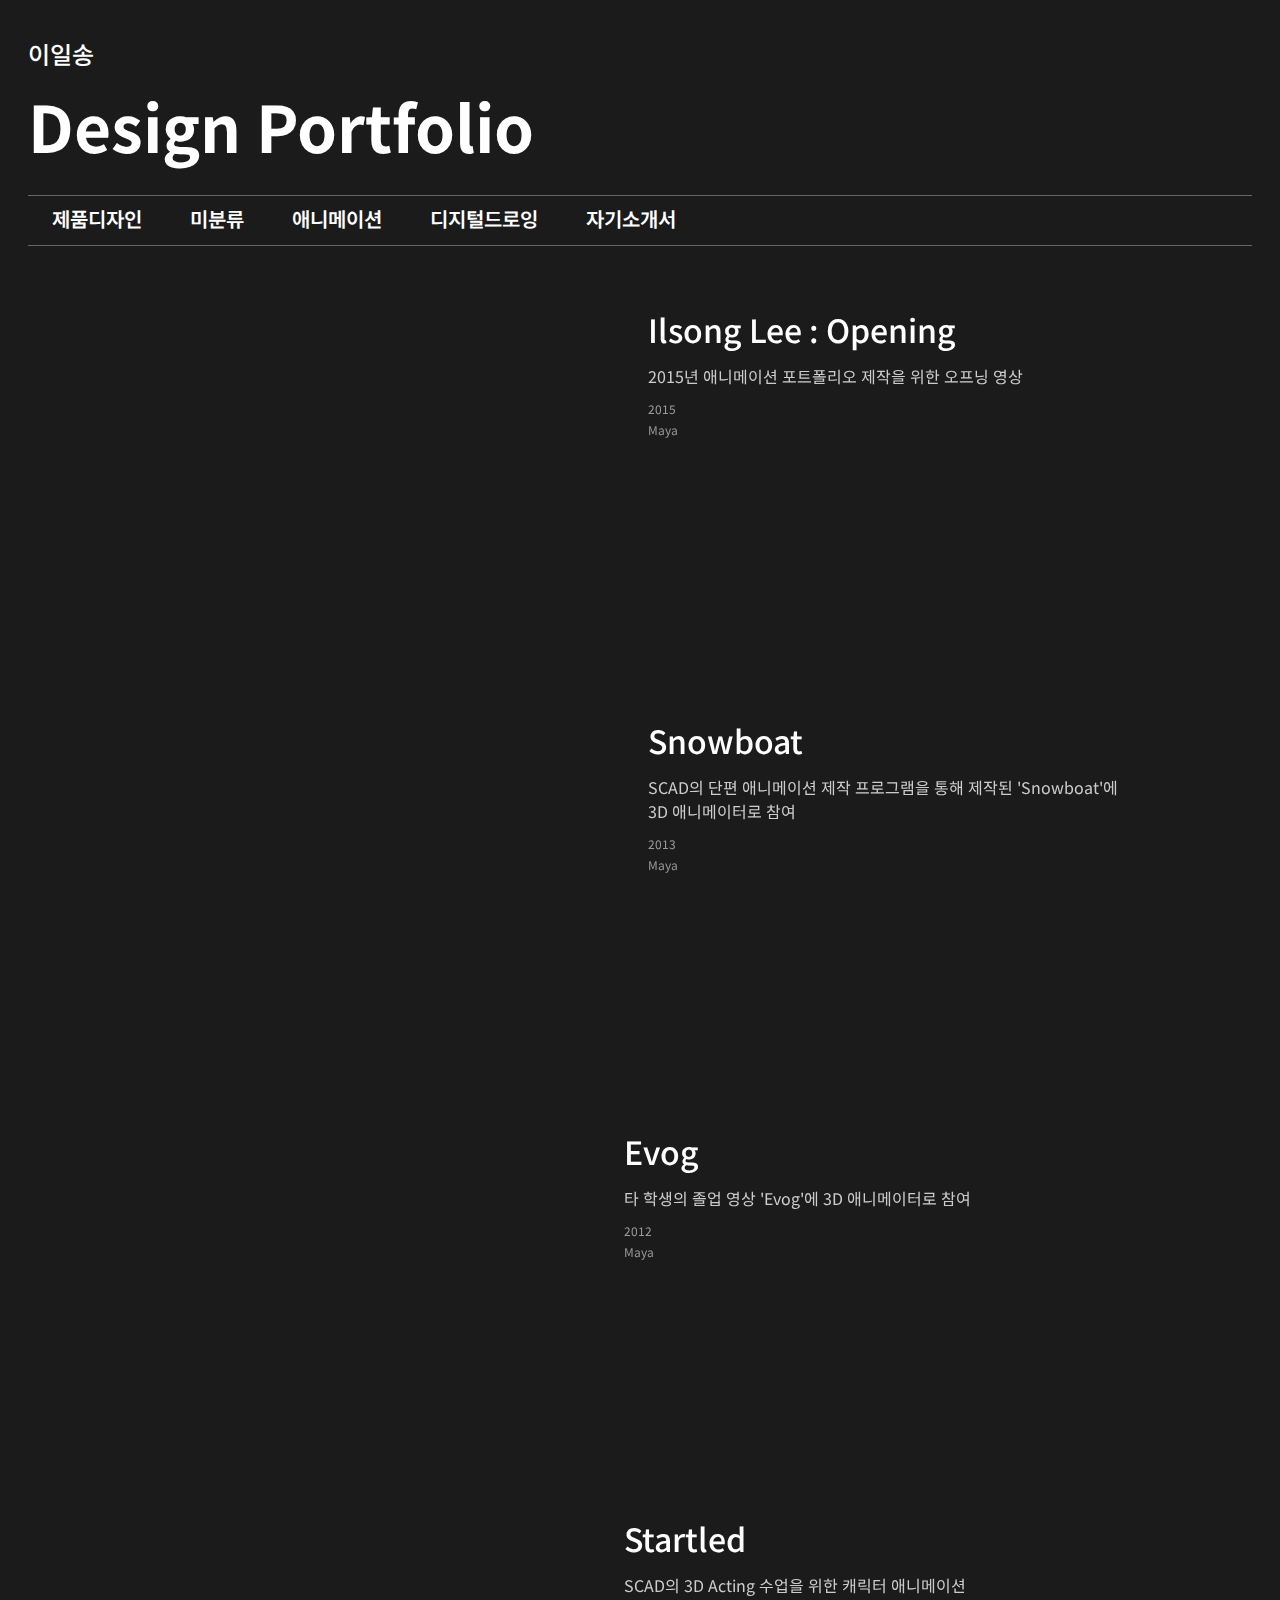
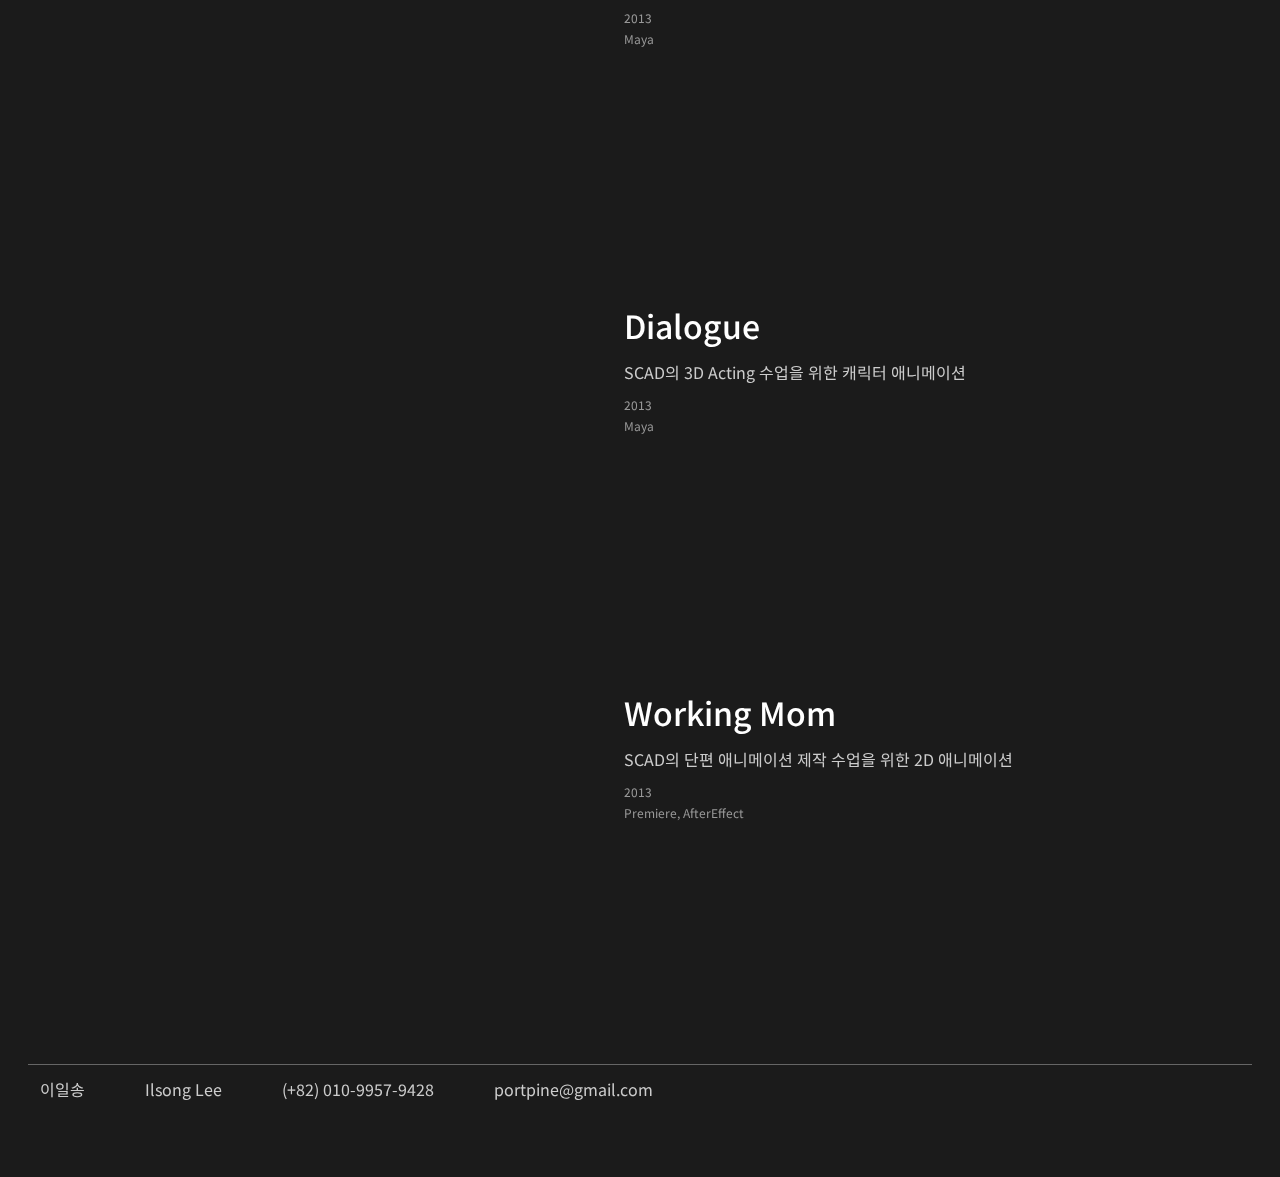
==== animation.html @ c2e01884 "Initial" ====
<!DOCTYPE html>
<html>
<head>
    <link rel="stylesheet" href="portpine2025.css">
    <link rel="preconnect" href="https://fonts.googleapis.com">
    <link rel="preconnect" href="https://fonts.gstatic.com" crossorigin>
    <link href="https://fonts.googleapis.com/css2?family=Noto+Sans+KR:wght@100..900&display=swap" rel="stylesheet">
</head>
<body>
<h4 >이일송</h4>
<h1>Design Portfolio</h1>
<div class="line"></div>
<div class="button_container"><!-- Buttons -->
    <a class="button" href="./index.html">제품디자인</a>
    <a class="button" href="./miscellaneous.html">미분류</a>
    <a class="button" href="./animation.html">애니메이션</a>
    <a class="button" href="./drawing.html">디지털드로잉</a>
    <a class="button" href="./introduction.html">자기소개서</a>
</div>
<div class="line"></div>

<div class="contents_container">
    <div class="contents_main">
        <iframe class="item_margin" width="560" height="315" src="https://www.youtube.com/embed/QXHq_GN5lNQ?si=PuOY5TZHh1YaE3E6" 
        title="YouTube video player" frameborder="0" allow="accelerometer; autoplay; clipboard-write; encrypted-media; gyroscope; picture-in-picture; web-share" 
        referrerpolicy="strict-origin-when-cross-origin" allowfullscreen></iframe>
        <div class="item_margin">    
            <h3 >Ilsong Lee : Opening</h3>
            <p class="contents_main_text">
                2015년 애니메이션 포트폴리오 제작을 위한 오프닝 영상 
            </p>
            <p class="period">2015</p>
            <p class="tool"> Maya</p>  
        </div>
    </div>    
</div>

<div class="contents_container">
    <div class="contents_main">
        <iframe class="item_margin" width="560" height="315" src="https://www.youtube.com/embed/N5Yp4c_DIRc?si=T1CXvftthhfK4fDq" title="YouTube video player" frameborder="0" allow="accelerometer; autoplay; clipboard-write; encrypted-media; gyroscope; picture-in-picture; web-share" referrerpolicy="strict-origin-when-cross-origin" allowfullscreen></iframe>
        <div class="item_margin">    
            <h3 >Snowboat</h3>
            <p class="contents_main_text">
                SCAD의 단편 애니메이션 제작 프로그램을 통해 제작된 'Snowboat'에 3D 애니메이터로 참여 
            </p>
            <p class="period">2013</p>
            <p class="tool"> Maya</p>  
        </div>
    </div>    
</div>

<div class="contents_container">
    <div class="contents_main">
        <iframe width="560" height="315" src="https://www.youtube.com/embed/8bGEsmP57nk?si=g81oTE4Hwqhr7__l" title="YouTube video player" frameborder="0" allow="accelerometer; autoplay; clipboard-write; encrypted-media; gyroscope; picture-in-picture; web-share" referrerpolicy="strict-origin-when-cross-origin" allowfullscreen></iframe>
        <div class="item_margin">    
            <h3 >Evog</h3>
            <p class="contents_main_text">
                타 학생의 졸업 영상 'Evog'에 3D 애니메이터로 참여  
            </p>
            <p class="period">2012</p>
            <p class="tool"> Maya</p>  
        </div>
    </div>    
</div>

<div class="contents_container">
    <div class="contents_main">
        <iframe width="560" height="315" src="https://www.youtube.com/embed/3E3dyfTfn3o?si=PlajBxB_oTyHwDaQ" title="YouTube video player" frameborder="0" allow="accelerometer; autoplay; clipboard-write; encrypted-media; gyroscope; picture-in-picture; web-share" referrerpolicy="strict-origin-when-cross-origin" allowfullscreen></iframe>  
        <div class="item_margin">    
            <h3 >Startled</h3>
            <p class="contents_main_text">
                SCAD의 3D Acting 수업을 위한 캐릭터 애니메이션 
            </p>
            <p class="period">2013</p>
            <p class="tool"> Maya</p>  
        </div>
    </div>    
</div>

<div class="contents_container">
    <div class="contents_main">
        <iframe width="560" height="315" src="https://www.youtube.com/embed/0ckwdNoVi-E?si=ni74nacZig2xMQJv" title="YouTube video player" frameborder="0" allow="accelerometer; autoplay; clipboard-write; encrypted-media; gyroscope; picture-in-picture; web-share" referrerpolicy="strict-origin-when-cross-origin" allowfullscreen></iframe>
        <div class="item_margin">   
            <h3 >Dialogue</h3>
            <p class="contents_main_text">
                SCAD의 3D Acting 수업을 위한 캐릭터 애니메이션 
            </p>
            <p class="period">2013</p>
            <p class="tool"> Maya</p>  
        </div>
    </div>    
</div>

<div class="contents_container">
    <div class="contents_main">
        <iframe width="560" height="315" src="https://www.youtube.com/embed/Q0id13BRrcI?si=2MxktwuT2N1AzFkq" title="YouTube video player" frameborder="0" allow="accelerometer; autoplay; clipboard-write; encrypted-media; gyroscope; picture-in-picture; web-share" referrerpolicy="strict-origin-when-cross-origin" allowfullscreen></iframe>
        <div class="item_margin">   
            <h3 >Working Mom</h3>
            <p class="contents_main_text">
                SCAD의 단편 애니메이션 제작 수업을 위한 2D 애니메이션 
            </p>
            <p class="period">2013</p>
            <p class="tool">Premiere, AfterEffect</p>  
        </div>
    </div>    
</div>

<div class="line"></div>
<div class="footer">
    <p class="item_margin2"> 이일송</p>
    <p class="item_margin2"> Ilsong Lee</p>
    <p class="item_margin2"> (+82) 010-9957-9428</p>
    <p class="item_margin2"> portpine@gmail.com</p>
</div>

</body>
</html>
---- portpine2025.css ----
body {
    background-color: #1b1b1b;
    padding: 20px;
  }
  
  h1 {
    font-family: "Noto Sans KR", serif;
    font-optical-sizing: auto;
    font-weight: 700;
    font-style: normal;
    font-size: 4em;
    color: #FFFFFF;
    margin: 0px 0px 24px 0px;
    
    
  }

  h3 {
    font-family: "Noto Sans KR", serif;
    font-optical-sizing: auto;
    font-weight: 500;
    font-style: normal;
    font-size: 2em;
    color: #FFFFFF;
    margin: 0px;
  }

  h4 {
    font-family: "Noto Sans KR", serif;
    font-optical-sizing: auto;
    font-weight: 500;
    font-style: normal;
    font-size: 1.5em;
    color: #FFFFFF;
    margin: 8px 0px;
  }
  h4.name{
    padding: 0px;
    margin: 0px;
    background-color: aqua;
  }
  /* Paragraphs*/
  p {
    font-family: "Noto Sans KR", serif;
    font-optical-sizing: auto;
    font-weight: 400;
    font-style: normal;

    font-size: 1em;
    color: #ccc;
    margin: 0px;
  }
  p.period{
    font-family: "Noto Sans KR", serif;
    font-optical-sizing: auto;
    font-weight: 400;
    font-style: normal;

    font-size: .75em;
    color: #999;
    margin: 4px 0px;
  }
  
  p.chip{
    font-family: "Noto Sans KR", serif;
    font-optical-sizing: auto;
    font-weight: 400;
    font-style: normal;

    font-size: 1em;
    color: #FFFFFF;
    margin: 16px 8px 16px 0px;
    padding: 8px 16px;
    background-color: #333333;
    border-radius: 40px;
  }
  
  p.contents_main_title{
    display: inline;
  }
  p.contents_main_text{
    width: 480px;
    word-wrap: break-word;
    word-break: keep-all;
    margin: 12px 0px;
  }
  p.contents_sub_text{
    font-family: "Noto Sans KR", serif;
    font-optical-sizing: auto;
    font-weight: 400;
    font-style: normal;

    font-size: .75em;
    color: #ccc;
    width: 280px;
    word-wrap: break-word;
    word-break: keep-all;
    margin: 12px 0px;
  }

  p.participation_title{
    font-family: "Noto Sans KR", serif;
    font-optical-sizing: auto;
    font-weight: 400;
    font-style: normal;

    font-size: .75em;
    color: #cccccc;
    margin: 12px 8px 12px 0px;
    
  }
  p.participation_number{
    font-family: "Noto Sans KR", serif;
    font-optical-sizing: auto;
    font-weight: 500;
    font-style: normal;

    font-size: .75em;
    color: #cccccc;
    margin: 12px 8px 12px 0px;
    
  }
  p.participation_text{
    font-family: "Noto Sans KR", serif;
    font-optical-sizing: auto;
    font-weight: 400;
    font-style: normal;

    font-size: .75em;
    color: #999999;
    margin: 12px 8px 12px 0px;
    
  }
  p.tool{
    font-family: "Noto Sans KR", serif;
    font-optical-sizing: auto;
    font-weight: 400;
    font-style: normal;

    font-size: .75em;
    color: #999999;
    
  }
  p.bold{
    font-family: "Noto Sans KR", serif;
    font-optical-sizing: auto;
    font-weight: 600;
    font-style: normal;
    color: #FFFFFF;
  }
  .button{
    font-family: "Noto Sans KR", serif;
    font-optical-sizing: auto;
    font-weight: 600;
    font-style: normal;

    font-size: 1.25em;
    color: #FFFFFF;
    text-decoration: none;
    margin: 0px;
    padding: 8px 24px;
    /*
    margin: 4px;
    
    background-color: #333333;
    border-radius: 8px;
    
    */
  }
  /* Divs*/
  div.button_container{
    display: flex;
    width: 100%;
    height: auto;
    /*background-color: #999999;*/
    margin: 0px 0px 4px 0px;
    padding: 0px;
  }
  div.line{
    background-color: #666;
    height: 1px;
    width: 100%;
  }
  div.drawing_height{
    height: 600px;
    background-color: aqua;
  }
  .h_align{
    display: flex;
    width: 100%;
    height: auto;
  }
  .h_align2{
    display: flex;
    width: 100%;
    height: auto;
    margin-right: 48px;
  }
  .contents_container{
    margin-top: 48px;
    margin-bottom: 72px;
    margin-left: 24px;
  }
  .contents_main{
    display: flex;
    width: 100%;
    height: auto;
    margin-bottom: 12px;
  }
  .contents_sub{
    display: flex;
    width: 100%;
    height: auto;
  }
  .item_margin{
    margin: 12px;
  }
  .item_margin2{
    margin: 12px 48px 48px 12px;
  }

  div.footer{
    display: flex;
    width: 100%;
  }
  /* Images */
  img.main {
    display: inline-block;
  }
  
  img.sub {
    width: 280px;
    height: 280px;
  }
  img.line{
    width: 100%;
    height: 1px;
    margin: 0px;
  }
  img.drawing{
    height: 480px;
    width: auto;
  }
  img.portrait{
    width: 200px;
    height: 200px;
    margin-right: 36px;
  }

/*
  .noto-sans-kr-<uniquifier> {
    font-family: "Noto Sans KR", serif;
    font-optical-sizing: auto;
    font-weight: <weight>;
    font-style: normal;
  }
    */
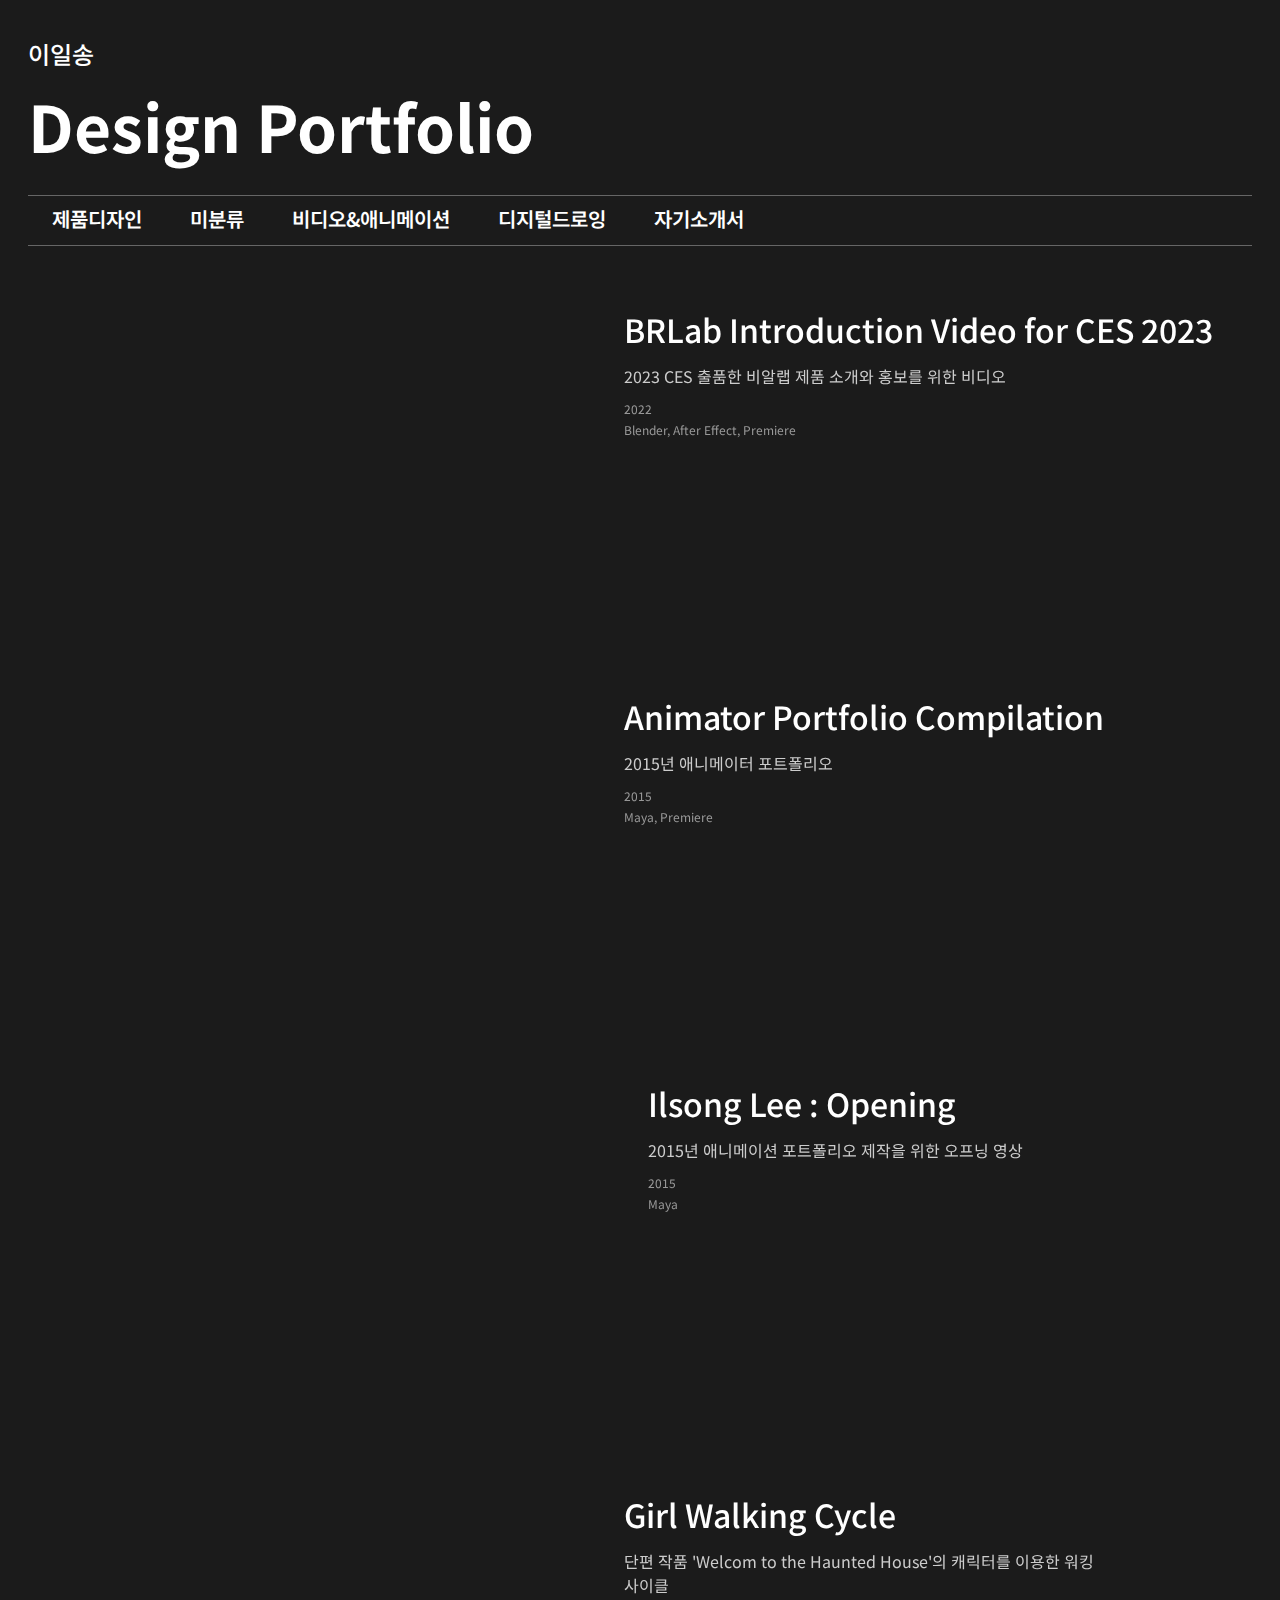
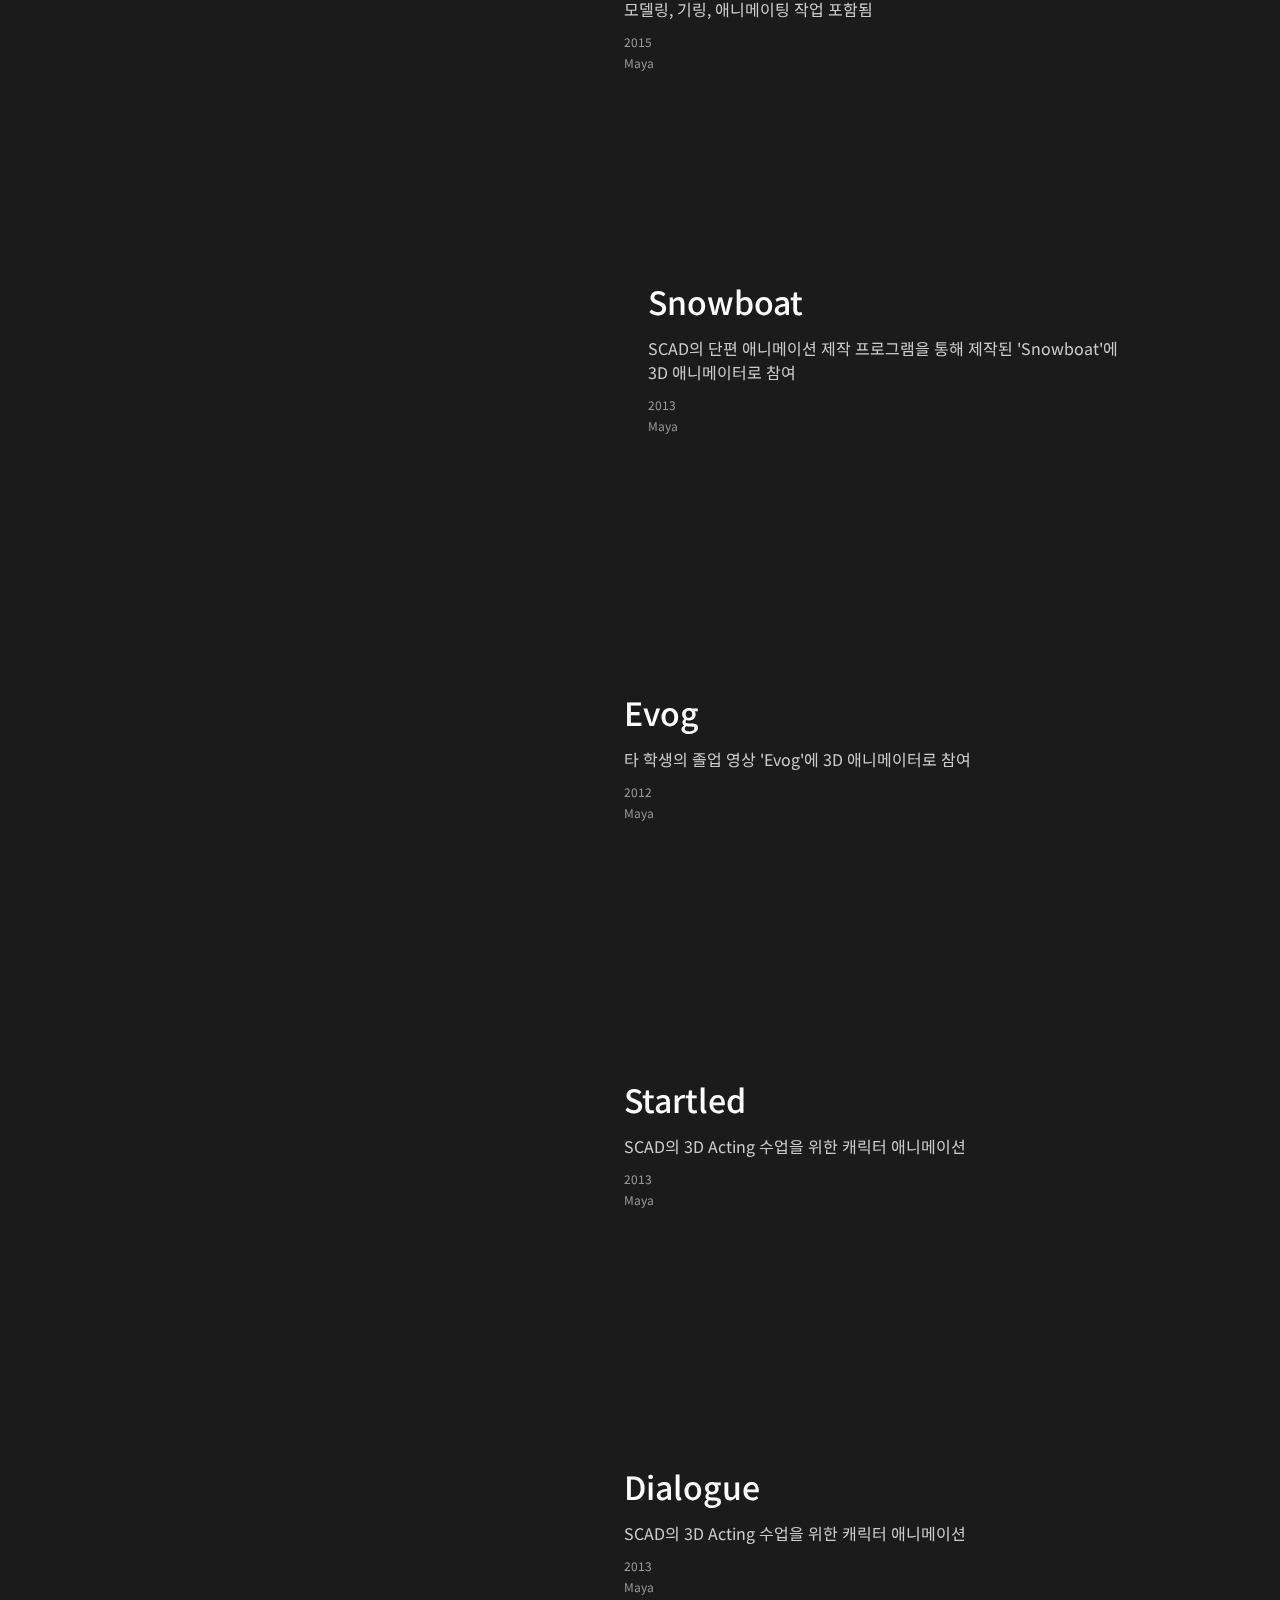
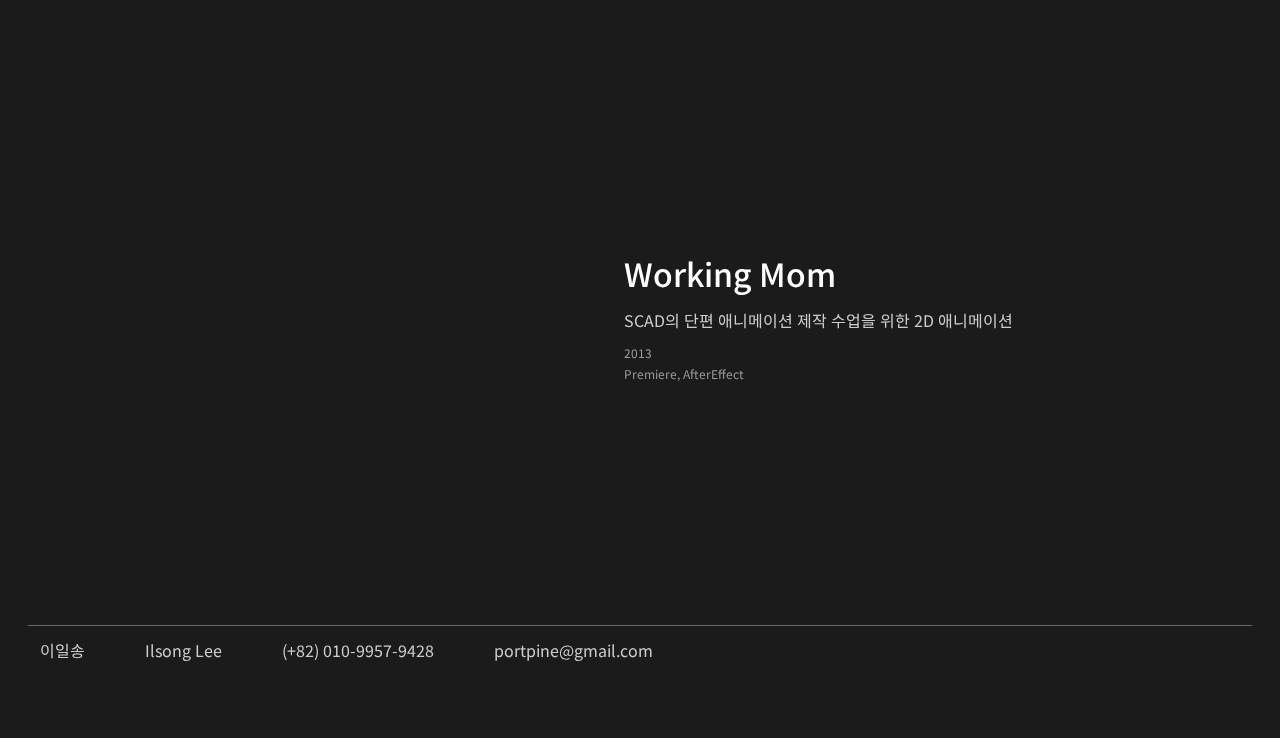
==== commit dca2c167: "Add Animation & Video" ====
--- a/animation.html
+++ b/animation.html
@@ -13,11 +13,44 @@
 <div class="button_container"><!-- Buttons -->
     <a class="button" href="./index.html">제품디자인</a>
     <a class="button" href="./miscellaneous.html">미분류</a>
-    <a class="button" href="./animation.html">애니메이션</a>
+    <a class="button" href="./animation.html">비디오&애니메이션</a>
     <a class="button" href="./drawing.html">디지털드로잉</a>
     <a class="button" href="./introduction.html">자기소개서</a>
 </div>
 <div class="line"></div>
+
+<div class="contents_container">
+    <div class="contents_main">
+        <iframe width="560" height="315" src="https://www.youtube.com/embed/Lfe03YIjd3M?si=MCFO7OR6gMDR4QxO"
+        title="YouTube video player" frameborder="0" allow="accelerometer; autoplay; clipboard-write; encrypted-media; gyroscope; picture-in-picture; web-share" 
+        referrerpolicy="strict-origin-when-cross-origin" allowfullscreen></iframe>
+        <div class="item_margin">    
+            <h3 >BRLab Introduction Video for CES 2023</h3>
+            <p class="contents_main_text">
+                2023 CES 출품한 비알랩 제품 소개와 홍보를 위한 비디오
+            </p>
+            <p class="period">2022</p>
+            <p class="tool"> Blender, After Effect, Premiere</p>  
+        </div>
+    </div>    
+</div>
+
+<div class="contents_container">
+    <div class="contents_main">
+        <iframe width="560" height="315" src="https://www.youtube.com/embed/0R2WYCxxqgQ?si=2LWwAl83RHEeQ_4c" 
+        title="YouTube video player" frameborder="0" allow="accelerometer; autoplay; clipboard-write; encrypted-media; gyroscope; picture-in-picture; web-share" 
+        referrerpolicy="strict-origin-when-cross-origin" allowfullscreen></iframe>
+        <div class="item_margin">    
+            <h3 >Animator Portfolio Compilation</h3>
+            <p class="contents_main_text">
+                2015년 애니메이터 포트폴리오 
+            </p>
+            <p class="period">2015</p>
+            <p class="tool"> Maya, Premiere</p>  
+        </div>
+    </div>    
+</div>
+
 
 <div class="contents_container">
     <div class="contents_main">
@@ -28,6 +61,23 @@
             <h3 >Ilsong Lee : Opening</h3>
             <p class="contents_main_text">
                 2015년 애니메이션 포트폴리오 제작을 위한 오프닝 영상 
+            </p>
+            <p class="period">2015</p>
+            <p class="tool"> Maya</p>  
+        </div>
+    </div>    
+</div>
+
+<div class="contents_container">
+    <div class="contents_main">
+        <iframe width="560" height="315" src="https://www.youtube.com/embed/GZskuG4y4Ls?si=R7ERt1U_o21NNNUH" 
+        title="YouTube video player" frameborder="0" allow="accelerometer; autoplay; clipboard-write; encrypted-media; gyroscope; picture-in-picture; web-share" 
+        referrerpolicy="strict-origin-when-cross-origin" allowfullscreen></iframe>
+        <div class="item_margin">    
+            <h3 >Girl Walking Cycle</h3>
+            <p class="contents_main_text">
+                단편 작품 'Welcom to the Haunted House'의 캐릭터를 이용한 워킹 사이클 <br>
+                모델링, 기링, 애니메이팅 작업 포함됨
             </p>
             <p class="period">2015</p>
             <p class="tool"> Maya</p>  
